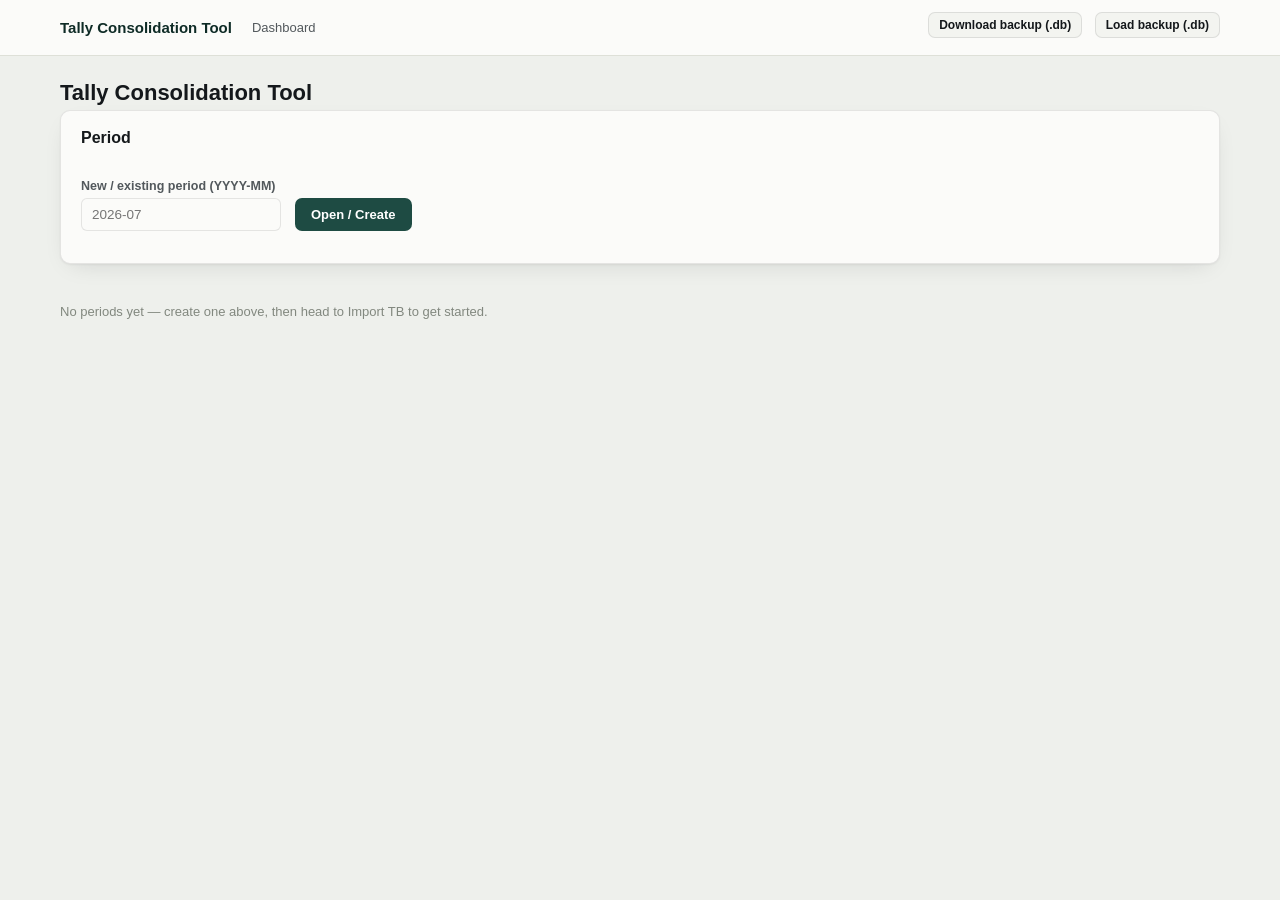
==== docs/index.html @ b5deb863 "Add static in-browser web app (docs/) for GitHub Pages Full client-side port of the Python tool so i" ====
<!doctype html>
<html lang="en">
<head>
  <meta charset="utf-8">
  <meta name="viewport" content="width=device-width, initial-scale=1">
  <title>Tally Consolidation Tool</title>
  <link rel="stylesheet" href="assets/style.css">
</head>
<body>
  <header class="topbar">
    <div class="topbar-inner">
      <a class="brand" href="#/">Tally Consolidation Tool</a>
      <nav class="nav" id="nav-links">
        <a href="#/">Dashboard</a>
      </nav>
      <span class="period-badge" id="period-badge" style="display:none"></span>
      <div id="backup-controls"></div>
    </div>
  </header>
  <main class="page">
    <div id="boot-status" class="flash flash-info">Loading database engine…</div>
    <div id="load-backup-panel"></div>
    <div id="app"></div>
  </main>

  <script src="vendor/sql-wasm.js"></script>
  <script src="vendor/exceljs.min.js"></script>
  <script type="module" src="src/app.js"></script>
</body>
</html>
---- docs/assets/style.css ----
:root {
  --page: #EEF0EC;
  --surface: #FBFBF9;
  --surface-2: #F3F4F0;
  --ink: #14181B;
  --ink-2: #52585C;
  --muted: #82887F;
  --line: #DEE0D8;
  --border: rgba(20,24,27,0.10);
  --accent: #1E4B43;
  --accent-ink: #0E2B26;
  --accent-wash: rgba(30,75,67,0.08);
  --good: #0ca30c;
  --good-wash: rgba(12,163,12,0.10);
  --negative: #d03b3b;
  --negative-wash: rgba(208,59,59,0.08);
  --warn: #b8860b;
  --warn-wash: rgba(184,134,11,0.10);
  --shadow: 0 1px 2px rgba(20,24,27,0.05), 0 8px 24px -12px rgba(20,24,27,0.18);
}

* { box-sizing: border-box; }

body {
  margin: 0;
  font-family: -apple-system, BlinkMacSystemFont, "Segoe UI", Roboto, sans-serif;
  background: var(--page);
  color: var(--ink);
}

.num { font-family: ui-monospace, "SF Mono", "Cascadia Code", Consolas, monospace; font-variant-numeric: tabular-nums; }
.neg { color: var(--negative); }

.topbar { background: var(--surface); border-bottom: 1px solid var(--line); }
.topbar-inner {
  max-width: 1200px; margin: 0 auto; padding: 12px 20px;
  display: flex; align-items: center; gap: 20px; flex-wrap: wrap;
}
.brand { font-weight: 700; color: var(--accent-ink); text-decoration: none; font-size: 15px; }
.nav { display: flex; gap: 14px; flex-wrap: wrap; flex: 1; }
.nav a { color: var(--ink-2); text-decoration: none; font-size: 13px; padding: 4px 0; }
.nav a:hover { color: var(--accent-ink); border-bottom: 2px solid var(--accent); }
.period-badge {
  font-size: 12px; color: var(--accent-ink); background: var(--accent-wash);
  border-radius: 999px; padding: 4px 12px; font-weight: 600; white-space: nowrap;
}

.page { max-width: 1200px; margin: 0 auto; padding: 24px 20px 60px; }

h1 { font-size: 22px; margin: 0 0 4px; }
h2 { font-size: 16px; margin: 0 0 12px; }
.subtitle { color: var(--ink-2); font-size: 13px; margin: 0 0 24px; }

.flash { border-radius: 8px; padding: 10px 16px; margin-bottom: 18px; font-size: 13px; }
.flash-info { background: var(--accent-wash); color: var(--accent-ink); }
.flash-error { background: var(--negative-wash); color: var(--negative); }
.flash-success { background: var(--good-wash); color: var(--good); }

.card {
  background: var(--surface); border: 1px solid var(--border); border-radius: 10px;
  padding: 18px 20px; box-shadow: var(--shadow); margin-bottom: 20px;
}

.kpis { display: grid; grid-template-columns: repeat(auto-fit, minmax(180px, 1fr)); gap: 14px; margin-bottom: 20px; }
.kpi { background: var(--surface); border: 1px solid var(--border); border-radius: 10px; padding: 16px 18px; box-shadow: var(--shadow); }
.kpi .label { font-size: 12px; color: var(--ink-2); margin: 0 0 8px; }
.kpi .value { font-size: 20px; font-weight: 600; margin: 0; }

table { width: 100%; border-collapse: collapse; font-size: 13.5px; }
th { text-align: left; font-size: 11px; letter-spacing: 0.05em; text-transform: uppercase; color: var(--muted);
     font-weight: 600; padding: 10px 14px; border-bottom: 1px solid var(--line); }
th.num-col, td.num { text-align: right; }
td { padding: 8px 14px; border-bottom: 1px solid var(--line); }
tr.subtotal td { font-weight: 600; border-top: 1px solid var(--ink-2); }
tr.section td { font-weight: 700; text-transform: uppercase; font-size: 12px; color: var(--accent-ink); background: var(--accent-wash); }
.table-wrap { overflow-x: auto; }

.badge { display: inline-flex; align-items: center; gap: 5px; font-size: 12px; font-weight: 600; padding: 3px 10px; border-radius: 999px; }
.badge-pass { background: var(--good-wash); color: var(--good); }
.badge-fail { background: var(--negative-wash); color: var(--negative); }
.badge-warn { background: var(--warn-wash); color: var(--warn); }
.badge-open { background: var(--accent-wash); color: var(--accent-ink); }
.badge-locked { background: var(--surface-2); color: var(--ink-2); }
.badge-draft { background: var(--warn-wash); color: var(--warn); }
.badge-applied { background: var(--good-wash); color: var(--good); }

.btn {
  display: inline-block; background: var(--accent); color: #fff; border: none; border-radius: 7px;
  padding: 9px 16px; font-size: 13px; font-weight: 600; cursor: pointer; text-decoration: none;
}
.btn:hover { opacity: 0.92; }
.btn-secondary { background: var(--surface-2); color: var(--ink); border: 1px solid var(--border); }
.btn-danger { background: var(--negative); }
.btn-sm { padding: 5px 10px; font-size: 12px; }

form.inline { display: inline; }

label { display: block; font-size: 12.5px; color: var(--ink-2); margin: 0 0 5px; font-weight: 600; }
input[type=text], input[type=number], input[type=file], select, textarea {
  width: 100%; padding: 8px 10px; border: 1px solid var(--border); border-radius: 6px;
  font-size: 13.5px; background: var(--surface); color: var(--ink); font-family: inherit;
}
.field { margin-bottom: 14px; }
.field-row { display: flex; gap: 14px; flex-wrap: wrap; }
.field-row > .field { flex: 1; min-width: 160px; }

.je-line { display: grid; grid-template-columns: 140px 1fr 140px 140px 40px; gap: 10px; align-items: end; margin-bottom: 10px; }
.je-line .field { margin-bottom: 0; }

.section-label {
  font-size: 12px; letter-spacing: 0.06em; text-transform: uppercase; color: var(--muted);
  margin: 28px 0 12px; display: flex; align-items: center; gap: 10px;
}
.section-label::after { content: ""; flex: 1; height: 1px; background: var(--line); }

.period-picker { display: flex; gap: 10px; align-items: center; flex-wrap: wrap; margin-bottom: 20px; }
.period-picker a { text-decoration: none; }

.empty { color: var(--muted); font-size: 13px; padding: 20px 0; }
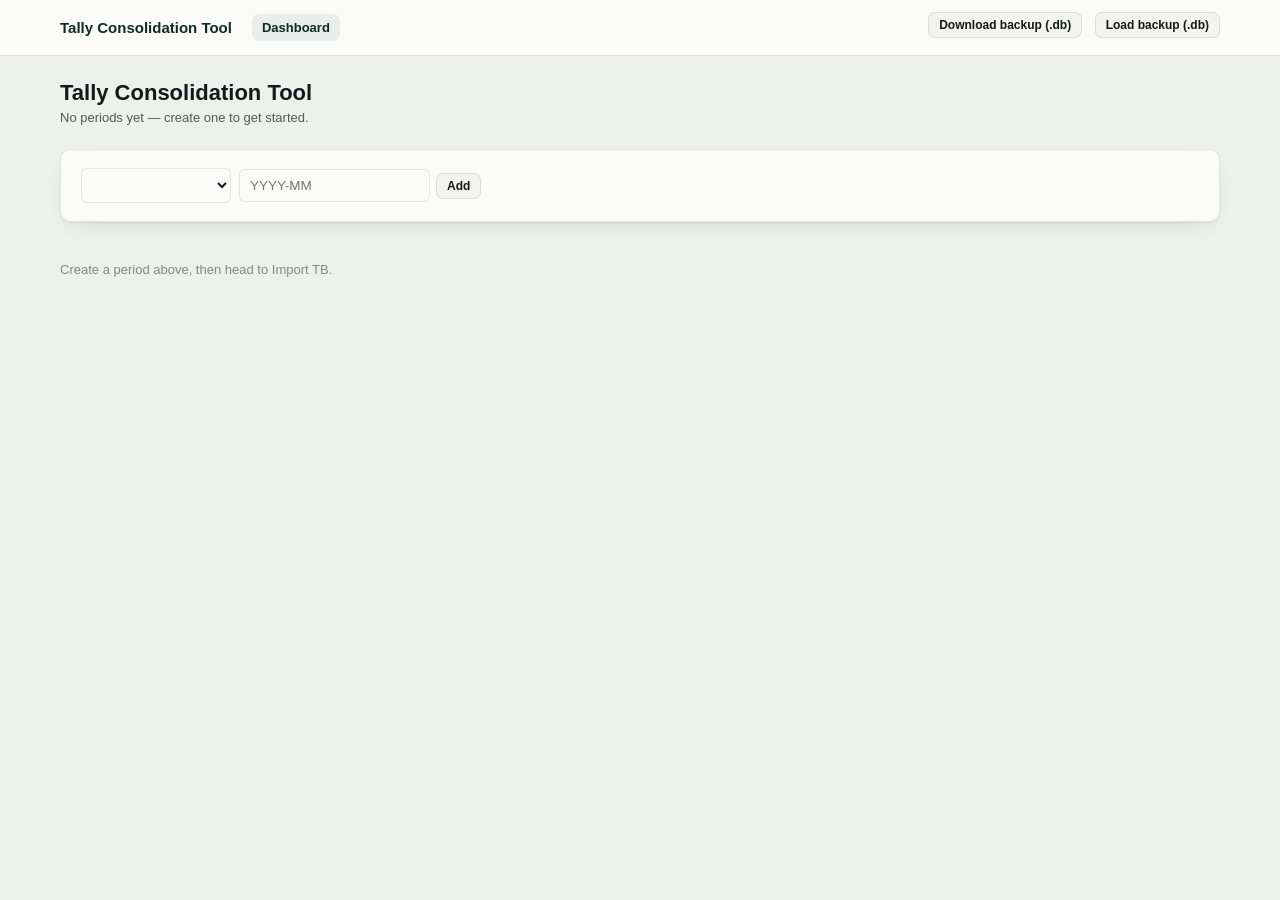
==== commit a68c8353: "Refresh the browser UI: grouped navigation, dashboard and import page (Phase 8.2) Navigation. Eleven" ====
--- a/docs/index.html
+++ b/docs/index.html
@@ -10,9 +10,10 @@
   <header class="topbar">
     <div class="topbar-inner">
       <a class="brand" href="#/">Tally Consolidation Tool</a>
-      <nav class="nav" id="nav-links">
-        <a href="#/">Dashboard</a>
-      </nav>
+      <!-- Filled by layout.js updateNav(). Left empty: lit-html renders alongside a
+           container's existing children rather than replacing them, so a placeholder link
+           here would survive as a duplicate. -->
+      <nav class="nav" id="nav-links"></nav>
       <span class="period-badge" id="period-badge" style="display:none"></span>
       <div id="backup-controls"></div>
     </div>
@@ -20,6 +21,7 @@
   <main class="page">
     <div id="boot-status" class="flash flash-info">Loading database engine…</div>
     <div id="load-backup-panel"></div>
+    <div id="stale-banner"></div>
     <div id="app"></div>
   </main>
 
--- a/docs/assets/style.css
+++ b/docs/assets/style.css
@@ -1,4 +1,7 @@
 :root {
+  /* Statement and matrix pages switch this to 1400px via body.page-wide, so the topbar and
+     the content below it always share one width. */
+  --page-max: 1200px;
   --page: #EEF0EC;
   --surface: #FBFBF9;
   --surface-2: #F3F4F0;
@@ -31,21 +34,61 @@
 .num { font-family: ui-monospace, "SF Mono", "Cascadia Code", Consolas, monospace; font-variant-numeric: tabular-nums; }
 .neg { color: var(--negative); }
 
-.topbar { background: var(--surface); border-bottom: 1px solid var(--line); }
+body.page-wide { --page-max: 1400px; }
+
+.topbar { background: var(--surface); border-bottom: 1px solid var(--line); position: relative; z-index: 50; }
 .topbar-inner {
-  max-width: 1200px; margin: 0 auto; padding: 12px 20px;
+  max-width: var(--page-max); margin: 0 auto; padding: 12px 20px;
   display: flex; align-items: center; gap: 20px; flex-wrap: wrap;
 }
 .brand { font-weight: 700; color: var(--accent-ink); text-decoration: none; font-size: 15px; }
-.nav { display: flex; gap: 14px; flex-wrap: wrap; flex: 1; }
-.nav a { color: var(--ink-2); text-decoration: none; font-size: 13px; padding: 4px 0; }
-.nav a:hover { color: var(--accent-ink); border-bottom: 2px solid var(--accent); }
+
+/* Grouped navigation. Eleven flat links had outgrown the topbar; the groups are <details> so
+   keyboard support and toggling come for free, with JS only for dismissing them.
+   Deliberately selects any direct <a> child of .nav as well, so the Python web app's flat
+   Jinja nav — which the UI refresh does not touch — stays styled off this same stylesheet
+   instead of the two copies drifting apart. */
+.nav { display: flex; gap: 2px; flex-wrap: wrap; flex: 1; align-items: center; }
+.nav > a, .nav-group > summary {
+  color: var(--ink-2); text-decoration: none; font-size: 13px; padding: 6px 10px;
+  border-radius: 7px; cursor: pointer; white-space: nowrap; display: inline-flex;
+  align-items: center; gap: 5px; user-select: none;
+}
+.nav > a:hover, .nav-group > summary:hover { color: var(--accent-ink); background: var(--surface-2); }
+.nav > a.is-active, .nav-group.is-active > summary { color: var(--accent-ink); font-weight: 600; background: var(--accent-wash); }
+
+.nav-group { position: relative; }
+/* Suppress the native disclosure triangle in favour of the caret in the markup. */
+.nav-group > summary { list-style: none; }
+.nav-group > summary::-webkit-details-marker { display: none; }
+.nav-group > summary::marker { content: ""; }
+.nav-group .caret { font-size: 9px; color: var(--muted); }
+.nav-group[open] > summary { background: var(--surface-2); color: var(--accent-ink); }
+
+/* Hidden explicitly rather than relying on <details>: the browser hides a closed details'
+   content through its shadow slot, which an absolutely positioned child with its own
+   `display` escapes — the panels rendered open on every group until this was pinned to
+   [open]. */
+.nav-menu { display: none; }
+.nav-group[open] > .nav-menu {
+  position: absolute; top: calc(100% + 6px); left: 0; z-index: 60;
+  background: var(--surface); border: 1px solid var(--border); border-radius: 9px;
+  box-shadow: var(--shadow); padding: 6px; min-width: 200px;
+  display: flex; flex-direction: column; gap: 1px;
+}
+.nav-menu a {
+  color: var(--ink); text-decoration: none; font-size: 13px; padding: 7px 10px; border-radius: 6px;
+  white-space: nowrap;
+}
+.nav-menu a:hover { background: var(--surface-2); }
+.nav-menu a.is-active { background: var(--accent-wash); color: var(--accent-ink); font-weight: 600; }
+
 .period-badge {
   font-size: 12px; color: var(--accent-ink); background: var(--accent-wash);
   border-radius: 999px; padding: 4px 12px; font-weight: 600; white-space: nowrap;
 }
 
-.page { max-width: 1200px; margin: 0 auto; padding: 24px 20px 60px; }
+.page { max-width: var(--page-max); margin: 0 auto; padding: 24px 20px 60px; }
 
 h1 { font-size: 22px; margin: 0 0 4px; }
 h2 { font-size: 16px; margin: 0 0 12px; }
@@ -55,16 +98,79 @@
 .flash-info { background: var(--accent-wash); color: var(--accent-ink); }
 .flash-error { background: var(--negative-wash); color: var(--negative); }
 .flash-success { background: var(--good-wash); color: var(--good); }
+.flash-warn { background: var(--warn-wash); color: var(--warn); }
 
 .card {
   background: var(--surface); border: 1px solid var(--border); border-radius: 10px;
   padding: 18px 20px; box-shadow: var(--shadow); margin-bottom: 20px;
 }
 
-.kpis { display: grid; grid-template-columns: repeat(auto-fit, minmax(180px, 1fr)); gap: 14px; margin-bottom: 20px; }
+.kpis { display: grid; grid-template-columns: repeat(auto-fit, minmax(230px, 1fr)); gap: 14px; margin-bottom: 20px; }
 .kpi { background: var(--surface); border: 1px solid var(--border); border-radius: 10px; padding: 16px 18px; box-shadow: var(--shadow); }
 .kpi .label { font-size: 12px; color: var(--ink-2); margin: 0 0 8px; }
 .kpi .value { font-size: 20px; font-weight: 600; margin: 0; }
+
+/* The big number is the selected month; the comparatives sit under it so a card answers
+   "how was this month, and how is the year going" without a second screen. */
+.kpi-compare { margin: 12px 0 0; padding: 10px 0 0; border-top: 1px solid var(--line); display: grid; gap: 4px; }
+.kpi-compare > div { display: flex; justify-content: space-between; gap: 10px; align-items: baseline; }
+.kpi-compare dt { font-size: 11.5px; color: var(--muted); margin: 0; }
+.kpi-compare dd { margin: 0; font-size: 12.5px; color: var(--ink-2); }
+.kpi-footnote { margin: -8px 0 20px; }
+
+/* --- Dashboard -------------------------------------------------------------------------- */
+.status-strip { display: flex; gap: 10px; flex-wrap: wrap; margin-bottom: 18px; }
+.chip {
+  display: inline-flex; align-items: baseline; gap: 8px; font-size: 12px;
+  border-radius: 999px; padding: 6px 14px; border: 1px solid transparent;
+}
+.chip span { color: var(--ink-2); }
+.chip strong { font-weight: 600; }
+.chip-good { background: var(--good-wash); border-color: rgba(12,163,12,0.2); }
+.chip-good strong { color: var(--good); }
+.chip-warn { background: var(--warn-wash); border-color: rgba(184,134,11,0.22); }
+.chip-warn strong { color: var(--warn); }
+.chip-bad { background: var(--negative-wash); border-color: rgba(208,59,59,0.22); }
+.chip-bad strong { color: var(--negative); }
+
+.period-select { display: flex; gap: 8px; align-items: center; flex-wrap: wrap; }
+.period-select select { width: auto; min-width: 150px; }
+.period-create { display: flex; gap: 6px; align-items: center; }
+.period-create input { width: 110px; }
+
+.dash-columns { display: grid; grid-template-columns: 1fr 1fr; gap: 20px; align-items: start; }
+@media (max-width: 900px) { .dash-columns { grid-template-columns: 1fr; } }
+
+.checklist { list-style: none; margin: 0; padding: 0; counter-reset: step; }
+.checklist-item { display: flex; gap: 12px; padding: 10px 0; border-bottom: 1px solid var(--line); }
+.checklist-item:last-child { border-bottom: none; }
+.checklist-item a { color: var(--ink); text-decoration: none; font-size: 13.5px; font-weight: 600; }
+.checklist-item a:hover { color: var(--accent); text-decoration: underline; }
+.checklist-note { margin: 2px 0 0; font-size: 12.5px; color: var(--ink-2); }
+.checklist-mark {
+  flex: 0 0 20px; height: 20px; border-radius: 50%; display: inline-flex;
+  align-items: center; justify-content: center; font-size: 11px; font-weight: 700; margin-top: 1px;
+}
+.is-done .checklist-mark { background: var(--good-wash); color: var(--good); }
+.is-warn .checklist-mark { background: var(--warn-wash); color: var(--warn); }
+.is-todo .checklist-mark { background: var(--surface-2); border: 1px dashed var(--border); }
+.is-todo a { color: var(--ink-2); }
+
+.action-panel { display: flex; gap: 10px; flex-wrap: wrap; }
+.action-note { margin: 10px 0 0; }
+.action-subhead { margin-top: 20px; }
+
+/* --- Import TB -------------------------------------------------------------------------- */
+/* A file input styled as a button: the <input> is hidden and its <label> carries the button
+   look, which keeps the native file picker and its keyboard behaviour. */
+.file-input { position: absolute; width: 1px; height: 1px; opacity: 0; overflow: hidden; }
+.file-btn { display: inline-block; margin: 0; }
+.file-btn.is-disabled { opacity: 0.5; cursor: not-allowed; pointer-events: none; }
+.spinner-dark { border-color: rgba(20,24,27,0.2); border-top-color: var(--ink-2); margin-right: 5px; }
+.row-sub { font-size: 12px; color: var(--muted); margin-top: 2px; }
+.row-warnings { margin: 6px 0 0; padding-left: 18px; font-size: 12px; color: var(--ink-2); }
+.tally-row td { background: var(--surface-2); }
+code { font-family: ui-monospace, "SF Mono", Consolas, monospace; font-size: 12px; background: var(--surface-2); padding: 1px 5px; border-radius: 4px; }
 
 table { width: 100%; border-collapse: collapse; font-size: 13.5px; }
 th { text-align: left; font-size: 11px; letter-spacing: 0.05em; text-transform: uppercase; color: var(--muted);
@@ -75,6 +181,25 @@
 tr.section td { font-weight: 700; text-transform: uppercase; font-size: 12px; color: var(--accent-ink); background: var(--accent-wash); }
 .table-wrap { overflow-x: auto; }
 
+/* Mapping and Consolidated TB are long lists read by scanning, so they default to this.
+   Statements stay at the roomier default — there are far fewer rows and they are read
+   line by line. */
+table.compact th { padding: 6px 10px; }
+table.compact td { padding: 5px 10px; font-size: 13px; }
+
+/* Long tables scroll inside the card so the header row and the identifying columns stay put.
+   Sticky cells need an opaque background of their own or the rows show through them. */
+.sticky-wrap { max-height: 76vh; overflow: auto; }
+table.conso thead th { position: sticky; top: 0; z-index: 2; background: var(--surface); }
+table.conso th:nth-child(1), table.conso td:nth-child(1),
+table.conso th:nth-child(2), table.conso td:nth-child(2) {
+  position: sticky; background: var(--surface); z-index: 1;
+}
+table.conso th:nth-child(1), table.conso td:nth-child(1) { left: 0; width: 78px; min-width: 78px; }
+table.conso th:nth-child(2), table.conso td:nth-child(2) { left: 78px; min-width: 240px; box-shadow: 1px 0 0 var(--line); }
+table.conso thead th:nth-child(1), table.conso thead th:nth-child(2) { z-index: 3; }
+table.conso tr.section td:nth-child(1), table.conso tr.section td:nth-child(2) { background: var(--accent-wash); }
+
 .badge { display: inline-flex; align-items: center; gap: 5px; font-size: 12px; font-weight: 600; padding: 3px 10px; border-radius: 999px; }
 .badge-pass { background: var(--good-wash); color: var(--good); }
 .badge-fail { background: var(--negative-wash); color: var(--negative); }
@@ -83,6 +208,7 @@
 .badge-locked { background: var(--surface-2); color: var(--ink-2); }
 .badge-draft { background: var(--warn-wash); color: var(--warn); }
 .badge-applied { background: var(--good-wash); color: var(--good); }
+.badge-info { background: var(--accent-wash); color: var(--accent-ink); }
 
 .btn {
   display: inline-block; background: var(--accent); color: #fff; border: none; border-radius: 7px;
@@ -92,6 +218,18 @@
 .btn-secondary { background: var(--surface-2); color: var(--ink); border: 1px solid var(--border); }
 .btn-danger { background: var(--negative); }
 .btn-sm { padding: 5px 10px; font-size: 12px; }
+.btn:disabled { opacity: 0.5; cursor: not-allowed; }
+
+/* Consolidate, export and import all take long enough to look like nothing happened, which
+   invites a second click on an action already running. */
+.btn.is-busy { opacity: 0.8; cursor: progress; }
+.spinner {
+  display: inline-block; width: 12px; height: 12px; margin-right: 7px; vertical-align: -2px;
+  border: 2px solid rgba(255,255,255,0.4); border-top-color: #fff; border-radius: 50%;
+  animation: spin 0.6s linear infinite;
+}
+.btn-secondary .spinner { border-color: rgba(20,24,27,0.2); border-top-color: var(--ink); }
+@keyframes spin { to { transform: rotate(360deg); } }
 
 form.inline { display: inline; }
 
@@ -117,3 +255,32 @@
 .period-picker a { text-decoration: none; }
 
 .empty { color: var(--muted); font-size: 13px; padding: 20px 0; }
+
+/* --- Comparative statements ------------------------------------------------------------ */
+/* 26 columns of figures, so the line-item label and the two YTD columns are pinned and
+   everything else scrolls horizontally underneath them. Sticky cells need an opaque
+   background of their own or the scrolling figures show through. */
+.page-head { display: flex; align-items: flex-start; justify-content: space-between; gap: 16px; }
+.page-head h1 { margin-bottom: 4px; }
+
+.comparative-wrap { max-height: 78vh; overflow: auto; }
+table.comparative { font-size: 12.5px; white-space: nowrap; }
+table.comparative th { position: sticky; top: 0; z-index: 2; background: var(--surface); }
+table.comparative tr.subhead th { top: 37px; font-size: 10px; letter-spacing: 0.04em; }
+table.comparative th.sticky-col { z-index: 3; }
+table.comparative .sticky-col {
+  position: sticky; left: 0; background: var(--surface); text-align: left;
+  min-width: 300px; max-width: 300px; white-space: normal;
+  box-shadow: 1px 0 0 var(--line);
+}
+table.comparative tr.section .sticky-col { background: var(--accent-wash); }
+table.comparative td, table.comparative th { padding: 6px 12px; }
+table.comparative td.num { min-width: 108px; }
+table.comparative td.pct { min-width: 66px; color: var(--ink-2); }
+
+/* The reference workbook reads left to right from the YTD pair, so tint them rather than
+   leaving 24 monthly columns competing with the two that matter most. */
+table.comparative .pinned { background: var(--accent-wash); }
+table.comparative th.empty-col { color: var(--muted); opacity: 0.55; }
+table.comparative .dash { color: var(--muted); }
+.head-actions { display: flex; gap: 10px; align-items: center; flex-shrink: 0; }
